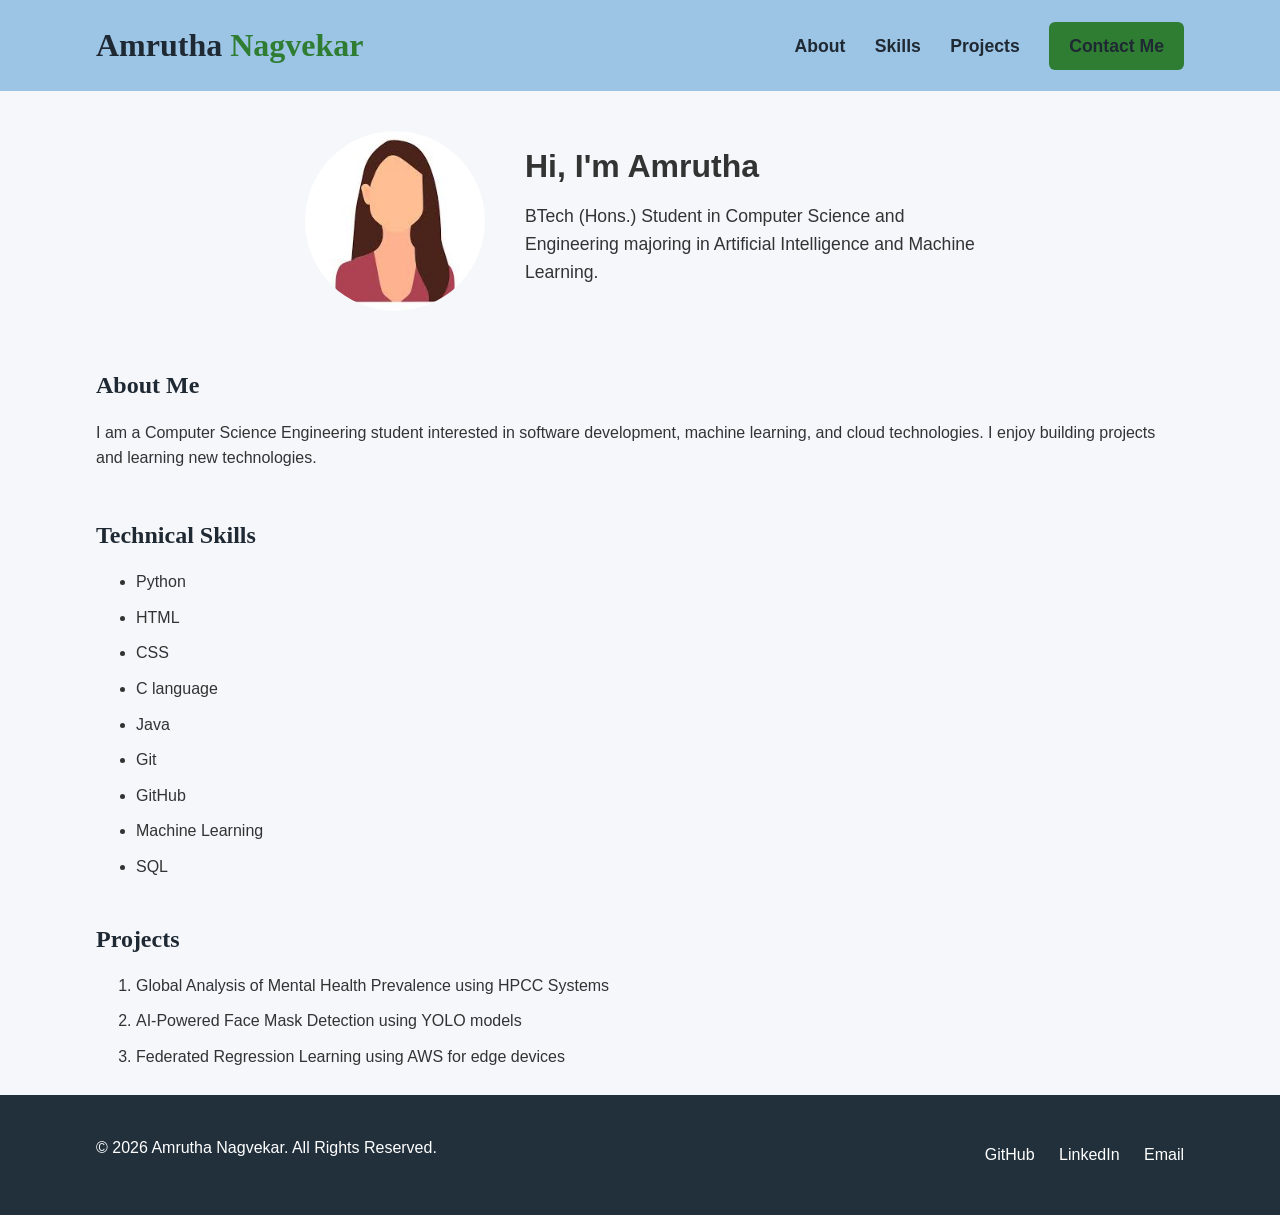
==== index.html @ 26b2752c "Completed HTML and CSS assignment 1 PART- A" ====
<!DOCTYPE html>
<html>
<head>
    <title>My Portfolio</title>
    <link rel="stylesheet" href="style.css">
</head>

<body>

    <!-- Header -->
    <header class="navbar">
        <div class="container navbar-container">

            <a href="#" class="logo">
                Amrutha <span>Nagvekar</span>
            </a>

            <nav class="nav-links">
                <a href="#about">About</a>
                <a href="#skills">Skills</a>
                <a href="#projects">Projects</a>
                <a href="#contact" class="btn">Contact Me</a>
            </nav>

        </div>
    </header>

    <!-- Hero Section -->
    <section class="hero">

    <img src="images/dummy_image.jpg" alt="Amrutha" class="profile-pic">

    <div class="hero-content">
        <h1>Hi, I'm Amrutha</h1>

        <p>
            BTech (Hons.) Student in Computer Science and Engineering
            majoring in Artificial Intelligence and Machine Learning.
        </p>

    </div>

    </section>

    <!-- About Section -->
    <section id="about" class="container">

        <h2>About Me</h2>

        <p>
            I am a Computer Science Engineering student interested in software
            development, machine learning, and cloud technologies. I enjoy building projects and learning new technologies.
        </p>

    </section>


    <!-- Unordered List -->
    <section id = "skills" class="container">

        <h2>Technical Skills</h2>

        <ul>
            <li>Python</li>
            <li>HTML</li>
            <li>CSS</li>
            <li>C language</li>
            <li>Java</li>
            <li>Git</li>
            <li>GitHub</li>
            <li>Machine Learning</li>
            <li>SQL</li>

        </ul>

    </section>

     <!-- Ordered List -->
    <section id="projects" class="container">

        <h2>Projects</h2>

        <ol>
            <li>Global Analysis of Mental Health Prevalence using HPCC Systems</li>
            <li>AI-Powered Face Mask Detection using YOLO models</li>
            <li>Federated Regression Learning using AWS for edge devices</li>
        </ol>

    </section>

    <!-- Footer -->
    <footer>

        <div class="container footer-container">
            <p>&copy; 2026 Amrutha Nagvekar. All Rights Reserved.</p>

            <div class="footer-links">
                <a href="https://github.com/AmruthaSachin">GitHub</a>
                <a href="https://www.linkedin.com/in/amrutha-sachin-nagvekar/">LinkedIn</a>
                <a href="mailto:yourmail@example.com">Email</a>
            </div>

        </div>

    </footer>

</body>
</html>
---- style.css ----
* {
    margin: 0;
    padding: 0;
    box-sizing: border-box;
}

body {
    font-family: Arial, sans-serif;
    line-height: 1.6;
    background-color: #f5f7fa;
    color: #333;
}

/* Container */
.container {
    width: 85%;
    margin: auto;
    padding: 15px 0;
}

/* Header & Navbar */
.navbar {
    background-color: #9cc4e4;
    padding: 5px 0;
}

.navbar-container {
    display: flex;
    justify-content: space-between;
    align-items: center;
}

.logo {
    text-decoration: none;
    font-size: 2rem;
    font-weight: bold;
    font-family: Georgia, serif;
    color: #1f2933;
}

.logo span {
    color: #2e7d32;
}

.nav-links a {
    text-decoration: none;
    color: #1f2933;
    margin-left: 25px;
    font-size: 1.1rem;
    font-weight: 600;
}

.nav-links a:hover {
    color: #2e7d32;
}

/* Buttons */
.btn {
    display: inline-block;
    background-color: #2e7d32;
    color: white;
    padding: 10px 20px;
    border-radius: 6px;
    text-decoration: none;
    border: none;
    cursor: pointer;
    font-size: 1rem;
}

.btn:hover {
    background-color: #1b5e20;
}

/* Hero Section */
.hero{
    display:flex;
    align-items:center;
    justify-content:center;
    gap:40px;

    padding:40px 20px;
}

.profile-pic{
    width:180px;
    height:180px;
    border-radius:50%;
    object-fit:cover;
}

.hero-content{
    max-width:450px;
}

.hero-content h1{
    margin-bottom:10px;
    font-size:2rem;
}

.hero-content p{
    font-size:1.1rem;
}

/* Sections */
section {
    padding: 15px 0;
}

h2 {
    color: #1f2933;
    margin-bottom: 15px;
    font-family: Georgia, serif;
}

p {
    margin-bottom: 15px;
}

ol,
ul {
    padding-left: 40px;
    margin-top: 10px;
}

li {
    margin-bottom: 10px;
}


/* Footer */
footer {
    background-color: #22303c;
    color: white;
    padding: 25px 0;
}

.footer-container {
    display: flex;
    justify-content: space-between;
    align-items: center;
}

.footer-links a {
    color: white;
    text-decoration: none;
    margin-left: 20px;
}

.footer-links a:hover {
    color: #9cc4e4;
}
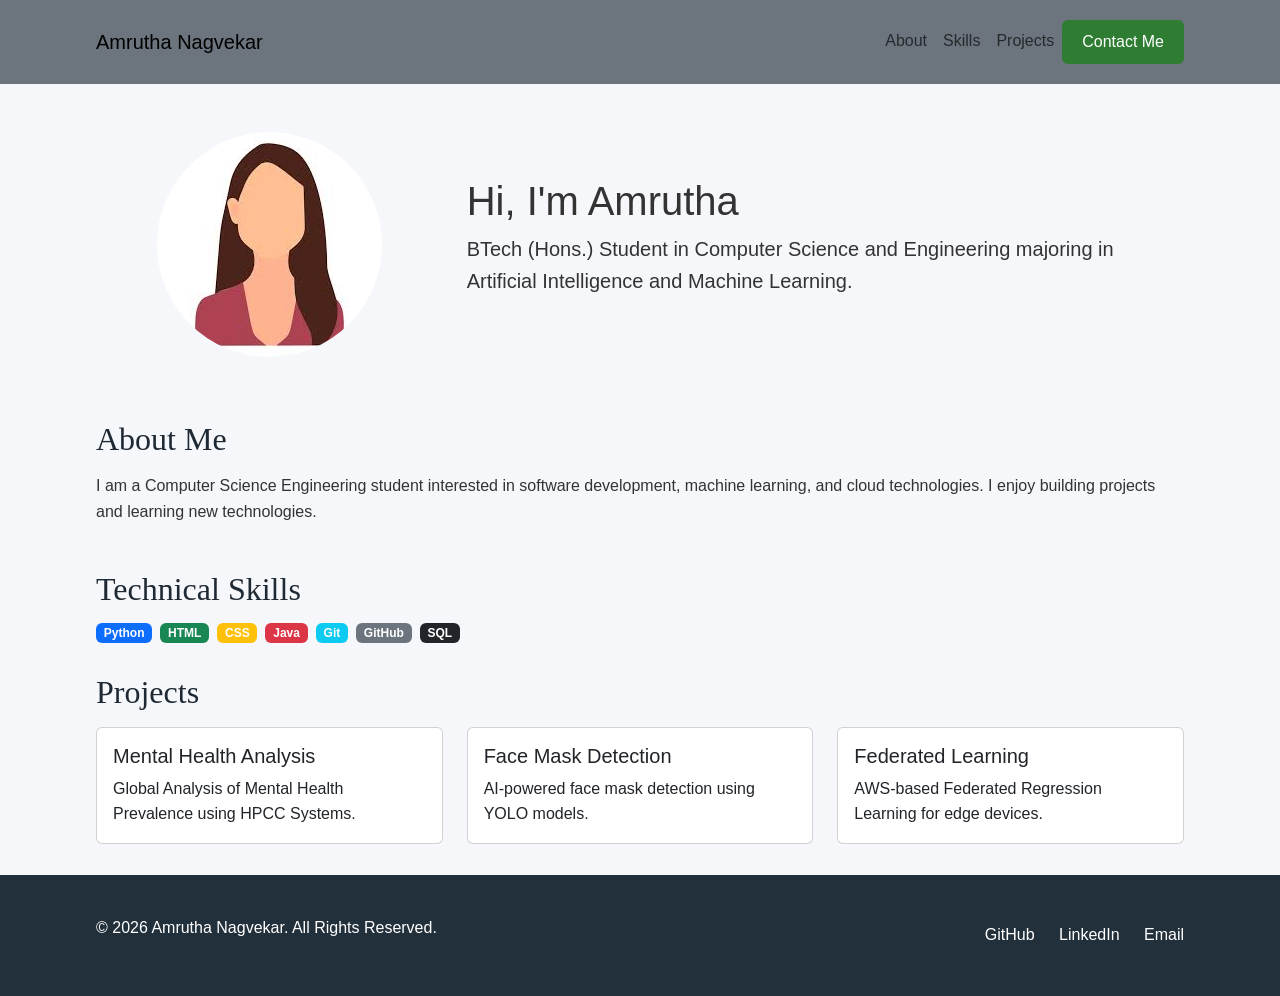
==== commit a1c1750f: "Changed the Directory structure" ====
--- a/index.html
+++ b/index.html
@@ -2,45 +2,51 @@
 <html>
 <head>
     <title>My Portfolio</title>
-    <link rel="stylesheet" href="style.css">
+    <link href="https://cdn.jsdelivr.net/npm/bootstrap@5.3.7/dist/css/bootstrap.min.css" rel="stylesheet">
+    <link rel="stylesheet" href="static/style.css">
 </head>
 
 <body>
 
-    <!-- Header -->
-    <header class="navbar">
-        <div class="container navbar-container">
+    <nav class="navbar navbar-expand-lg navbar-light bg-secondary">
+        <div class="container">
 
-            <a href="#" class="logo">
-                Amrutha <span>Nagvekar</span>
+            <a class="navbar-brand" href="#">
+            Amrutha <span>Nagvekar</span>
             </a>
 
-            <nav class="nav-links">
-                <a href="#about">About</a>
-                <a href="#skills">Skills</a>
-                <a href="#projects">Projects</a>
-                <a href="#contact" class="btn">Contact Me</a>
-            </nav>
+            <div class="navbar-nav ms-auto">
+                <a class = "nav-link" href="#about">About</a>
+                <a class = "nav-link" href="#skills">Skills</a>
+                <a class = "nav-link" href="#projects">Projects</a>
+                <a class = "btn btn-primary btn-sm" href="#contact">Contact Me</a>
+            </div>
+    </nav>
 
-        </div>
-    </header>
+        
+    
 
     <!-- Hero Section -->
-    <section class="hero">
+    <section class="container py-5">
+    <div class="row align-items-center">
 
-    <img src="images/dummy_image.jpg" alt="Amrutha" class="profile-pic">
+        <div class="col-md-4 text-center">
+            <img src="images/dummy_image.jpg"
+                 alt="Amrutha"
+                 class="img-fluid rounded-circle">
+        </div>
 
-    <div class="hero-content">
-        <h1>Hi, I'm Amrutha</h1>
+        <div class="col-md-8">
+            <h1>Hi, I'm Amrutha</h1>
 
-        <p>
-            BTech (Hons.) Student in Computer Science and Engineering
-            majoring in Artificial Intelligence and Machine Learning.
-        </p>
+            <p class="lead">
+                BTech (Hons.) Student in Computer Science and Engineering
+                majoring in Artificial Intelligence and Machine Learning.
+            </p>
+        </div>
 
     </div>
-
-    </section>
+</section>
 
     <!-- About Section -->
     <section id="about" class="container">
@@ -55,36 +61,64 @@
     </section>
 
 
-    <!-- Unordered List -->
+    
     <section id = "skills" class="container">
 
         <h2>Technical Skills</h2>
 
-        <ul>
-            <li>Python</li>
-            <li>HTML</li>
-            <li>CSS</li>
-            <li>C language</li>
-            <li>Java</li>
-            <li>Git</li>
-            <li>GitHub</li>
-            <li>Machine Learning</li>
-            <li>SQL</li>
-
-        </ul>
+    <div class="d-flex flex-wrap gap-2">
+    <span class="badge bg-primary">Python</span>
+    <span class="badge bg-success">HTML</span>
+    <span class="badge bg-warning">CSS</span>
+    <span class="badge bg-danger">Java</span>
+    <span class="badge bg-info">Git</span>
+    <span class="badge bg-secondary">GitHub</span>
+    <span class="badge bg-dark">SQL</span>
+    </div>
 
     </section>
 
-     <!-- Ordered List -->
+     
     <section id="projects" class="container">
 
         <h2>Projects</h2>
 
-        <ol>
-            <li>Global Analysis of Mental Health Prevalence using HPCC Systems</li>
-            <li>AI-Powered Face Mask Detection using YOLO models</li>
-            <li>Federated Regression Learning using AWS for edge devices</li>
-        </ol>
+        <div class="row">
+
+    <div class="col-md-4 mb-3">
+        <div class="card h-100">
+            <div class="card-body">
+                <h5 class="card-title">Mental Health Analysis</h5>
+                <p class="card-text">
+                    Global Analysis of Mental Health Prevalence using HPCC Systems.
+                </p>
+            </div>
+        </div>
+    </div>
+
+    <div class="col-md-4 mb-3">
+        <div class="card h-100">
+            <div class="card-body">
+                <h5 class="card-title">Face Mask Detection</h5>
+                <p class="card-text">
+                    AI-powered face mask detection using YOLO models.
+                </p>
+            </div>
+        </div>
+    </div>
+
+    <div class="col-md-4 mb-3">
+        <div class="card h-100">
+            <div class="card-body">
+                <h5 class="card-title">Federated Learning</h5>
+                <p class="card-text">
+                    AWS-based Federated Regression Learning for edge devices.
+                </p>
+            </div>
+        </div>
+    </div>
+
+</div>
 
     </section>
 
--- a/static/style.css
+++ b/static/style.css
@@ -0,0 +1,153 @@
+
+* {
+    margin: 0;
+    padding: 0;
+    box-sizing: border-box;
+}
+
+body {
+    font-family: Arial, sans-serif;
+    line-height: 1.6;
+    background-color: #f5f7fa;
+    color: #333;
+}
+
+/* Container */
+.container {
+    width: 85%;
+    margin: auto;
+    padding: 15px 0;
+}
+
+/* Header & Navbar */
+.navbar {
+    background-color: #9cc4e4;
+    padding: 5px 0;
+}
+
+.navbar-container {
+    display: flex;
+    justify-content: space-between;
+    align-items: center;
+}
+
+.logo {
+    text-decoration: none;
+    font-size: 2rem;
+    font-weight: bold;
+    font-family: Georgia, serif;
+    color: #1f2933;
+}
+
+.logo span {
+    color: #2e7d32;
+}
+
+.nav-links a {
+    text-decoration: none;
+    color: #1f2933;
+    margin-left: 25px;
+    font-size: 1.1rem;
+    font-weight: 600;
+}
+
+.nav-links a:hover {
+    color: #2e7d32;
+}
+
+/* Buttons */
+.btn {
+    display: inline-block;
+    background-color: #2e7d32;
+    color: white;
+    padding: 10px 20px;
+    border-radius: 6px;
+    text-decoration: none;
+    border: none;
+    cursor: pointer;
+    font-size: 1rem;
+}
+
+.btn:hover {
+    background-color: #1b5e20;
+}
+
+/* Hero Section */
+.hero{
+    display:flex;
+    align-items:center;
+    justify-content:center;
+    gap:40px;
+
+    padding:40px 20px;
+}
+
+.profile-pic{
+    width:180px;
+    height:180px;
+    border-radius:50%;
+    object-fit:cover;
+}
+
+.hero-content{
+    max-width:450px;
+}
+
+.hero-content h1{
+    margin-bottom:10px;
+    font-size:2rem;
+}
+
+.hero-content p{
+    font-size:1.1rem;
+}
+
+/* Sections */
+section {
+    padding: 15px 0;
+}
+
+h2 {
+    color: #1f2933;
+    margin-bottom: 15px;
+    font-family: Georgia, serif;
+}
+
+p {
+    margin-bottom: 15px;
+}
+
+ol,
+ul {
+    padding-left: 40px;
+    margin-top: 10px;
+}
+
+li {
+    margin-bottom: 10px;
+}
+
+
+/* Footer */
+footer {
+    background-color: #22303c;
+    color: white;
+    padding: 25px 0;
+}
+
+.footer-container {
+    display: flex;
+    justify-content: space-between;
+    align-items: center;
+}
+
+.footer-links a {
+    color: white;
+    text-decoration: none;
+    margin-left: 20px;
+}
+
+.footer-links a:hover {
+    color: #9cc4e4;
+}
+
